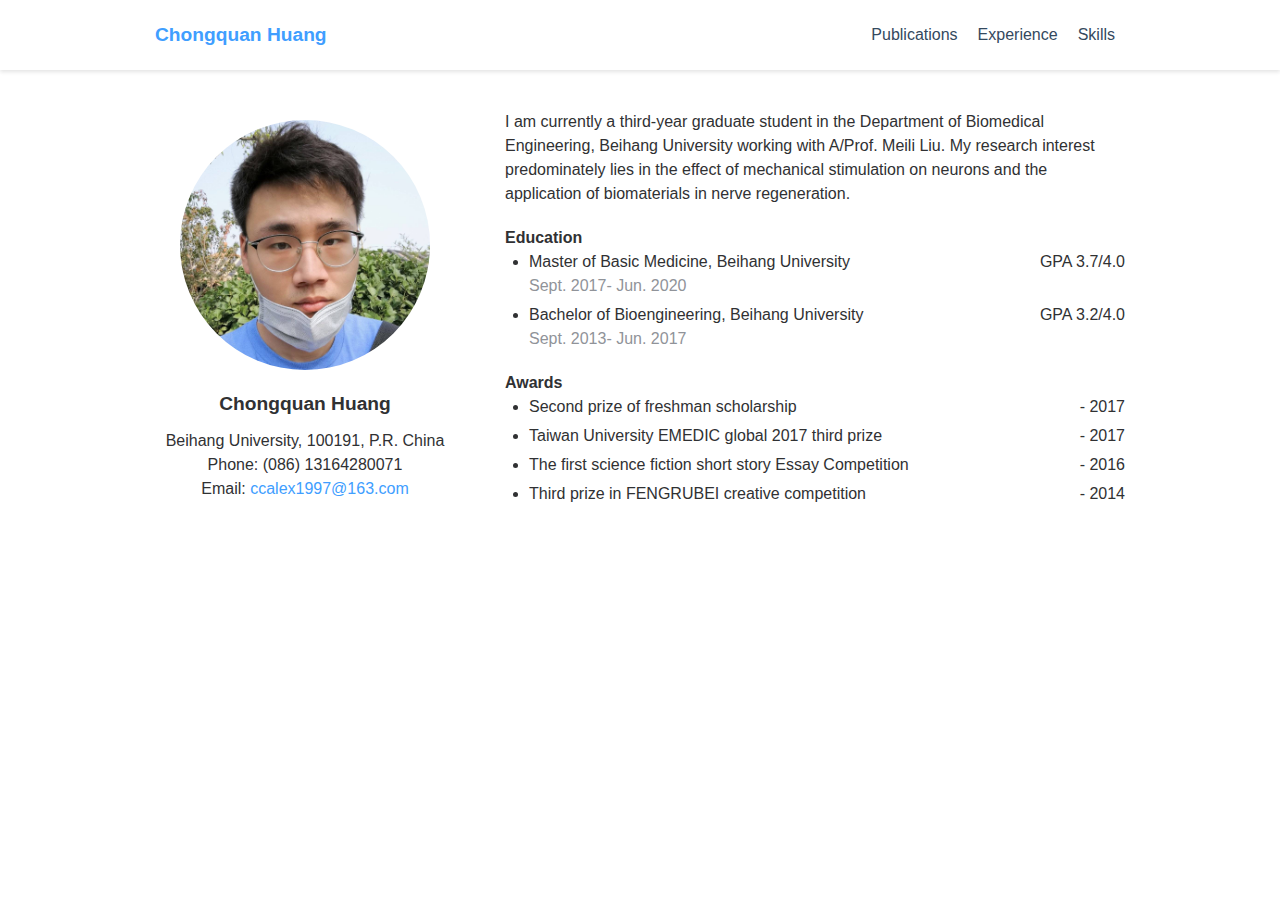
==== index.html @ f3b4823b "Merge pull request #1 from nilptr/main" ====
<!DOCTYPE html>
<html lang="en">
<head>
  <meta charset="UTF-8">
  <meta name="viewport" content="width=device-width, initial-scale=1.0">
  <title>Chongquan Huang</title>
  <link rel="stylesheet" href="/css/index.css">
</head>
<body>
  <header class="header">
    <div class="header__layout">
      <a href="/" class="header__banner">Chongquan Huang</a>

      <nav class="header__nav">
        <ul class="header__nav-list">
          <li id="publications-nav">
            <a href="/publications.html">Publications</a>
          </li>
          <li id="experience-nav">
            <a href="/experience.html">
              Experience
            </a>
          </li>
          <li id="skills-nav">
            <a href="/skills.html">
              Skills
            </a>
          </li>
        </ul>
      </nav>
    </div>
  </header>

  <main class="main">
    <section id="home" class="home-section">
      <div class="home-section__profile">
        <img class="home-section__avatar" src="/img/avatar.jpg" alt="">
        <div class="home-section__name">Chongquan Huang</div>
        <div>Beihang University, 100191, P.R. China</div>
        <div>Phone:  (086) 13164280071</div>
        <div>Email: <a href="mailto:ccalex1997@163.com">ccalex1997@163.com</a></div>
      </div>
      <div class="home-section__description">
        <p>I am currently a third-year graduate student in the Department of Biomedical Engineering, Beihang University working with A/Prof. Meili Liu. My research interest predominately lies in the effect of mechanical stimulation on neurons and the application of biomaterials in nerve regeneration.</p>
        <div class="home-section__education">
          <h3>Education</h3>
          <ul>
            <li>
              <div>
                Master of Basic Medicine, Beihang University
                <span class="float-right">GPA 3.7/4.0</span>
              </div>
              <div class="home-section__date">
                Sept. 2017- Jun. 2020
              </div>
            </li>
            <li>
              <div>
                Bachelor of Bioengineering, Beihang University
                <span class="float-right">GPA 3.2/4.0</span>
              </div>
              <div class="home-section__date">
                Sept. 2013- Jun. 2017
              </div>
            </li>
          </ul>
        </div>
        <div class="home-section__awards">
          <h3>Awards</h3>
          <ul>
            <li>
              Second prize of freshman scholarship
              <span class="float-right"> - 2017</span>
            </li>
            <li>
              Taiwan University EMEDIC global 2017 third prize
              <span class="float-right"> - 2017</span>
            </li>
            <li>
              The first science fiction short story Essay Competition
              <span class="float-right"> - 2016</span>
            </li>
            <li>
              Third prize in FENGRUBEI creative competition
              <span class="float-right"> - 2014</span>
            </li>
          </ul>
        </div>
      </div>
    </section>
  </main>
</body>
</html>
---- css/index.css ----
*,:after,:before{-webkit-box-sizing:border-box;-moz-box-sizing:border-box;box-sizing:border-box;padding:0;margin:0}html{font-family:Helvetica Neue,Arial,-apple-system,BlinkMacSystemFont,PingFang SC,STHeiti,WenQuanYi Micro Hei,Microsoft Yahei,sans-serif;font-size:16px;line-height:1.5}h1,html{color:#303133}h1{font-size:1.5rem}h2{font-size:1.25rem}h2,h3{color:#303133}h3{font-size:1rem}ul{padding-left:24px}a,a:active,a:hover,a:visited{color:#409eff;text-decoration:none}.header{position:fixed;top:0;left:0;width:100%;-webkit-box-shadow:0 .125rem .25rem 0 rgba(0,0,0,.11);-moz-box-shadow:0 .125rem .25rem 0 rgba(0,0,0,.11);box-shadow:0 .125rem .25rem 0 rgba(0,0,0,.11);z-index:100}.header,.header__layout{height:70px;background:#fff}.header__layout{display:-webkit-box;display:-webkit-flex;display:-moz-box;display:-ms-flexbox;display:flex;-webkit-box-align:center;-webkit-align-items:center;-moz-box-align:center;-ms-flex-align:center;align-items:center;width:970px;margin:auto}.header__banner{font-size:1.2em;font-weight:700}.header__nav{margin-left:auto}ul.header__nav-list{list-style-type:none;display:-webkit-box;display:-webkit-flex;display:-moz-box;display:-ms-flexbox;display:flex}ul.header__nav-list li{height:70px;margin:0 10px;color:#34495e;line-height:70px;text-align:center;cursor:pointer}ul.header__nav-list li a{color:#34495e}ul.header__nav-list li.active a{color:#409eff}.main{padding-top:70px}.main section{width:970px;margin-left:auto;margin-right:auto}.home-section{display:-webkit-box;display:-webkit-flex;display:-moz-box;display:-ms-flexbox;display:flex;margin:30px 0}.home-section li+li{margin-top:5px}.home-section__profile{-webkit-flex-shrink:0;-ms-flex-negative:0;flex-shrink:0;width:300px;margin-right:50px;text-align:center}.home-section__avatar{display:block;width:250px;height:250px;margin:20px auto;-webkit-border-radius:100%;-moz-border-radius:100%;border-radius:100%}.home-section__name{margin:10px;font-size:1.2em;font-weight:700}.home-section__description{margin-top:10px}.home-section__awards,.home-section__education{margin:20px 0}.home-section__date{color:#909399}.float-right{float:right}.experience-section{position:relative;margin:30px 0}.experience-section h2{margin:20px 0}.experience-item{padding:20px;margin-bottom:20px;border:1px solid #ebeef5;-webkit-border-radius:5px;-moz-border-radius:5px;border-radius:5px;-webkit-box-shadow:0 2px 12px 0 rgba(0,0,0,.1);-moz-box-shadow:0 2px 12px 0 rgba(0,0,0,.1);box-shadow:0 2px 12px 0 rgba(0,0,0,.1)}.experience-item__title{margin-bottom:10px;font-size:20px;color:#303133}.experience-item__sub{margin:10px 0}.experience-item__advisor,.experience-item__status{display:inline-block;width:300px}ul.experience-item__detail{padding-left:24px;color:#606266}ul.experience-item__detail li+li{margin-top:5px}.publications-section{margin:30px auto}.publications-section h2{margin-bottom:30px}.publications-section h3{margin-bottom:5px}.publications-section li+li{margin-top:10px}.publications-section p{color:#606266}.publications-section .highlight{font-weight:700;color:#303133}.skills-section{margin:30px auto}.skills-section h2{margin-bottom:20px}.skills-section h3{margin-bottom:10px}.skill-group{margin:20px 0}.hidden{display:none!important}
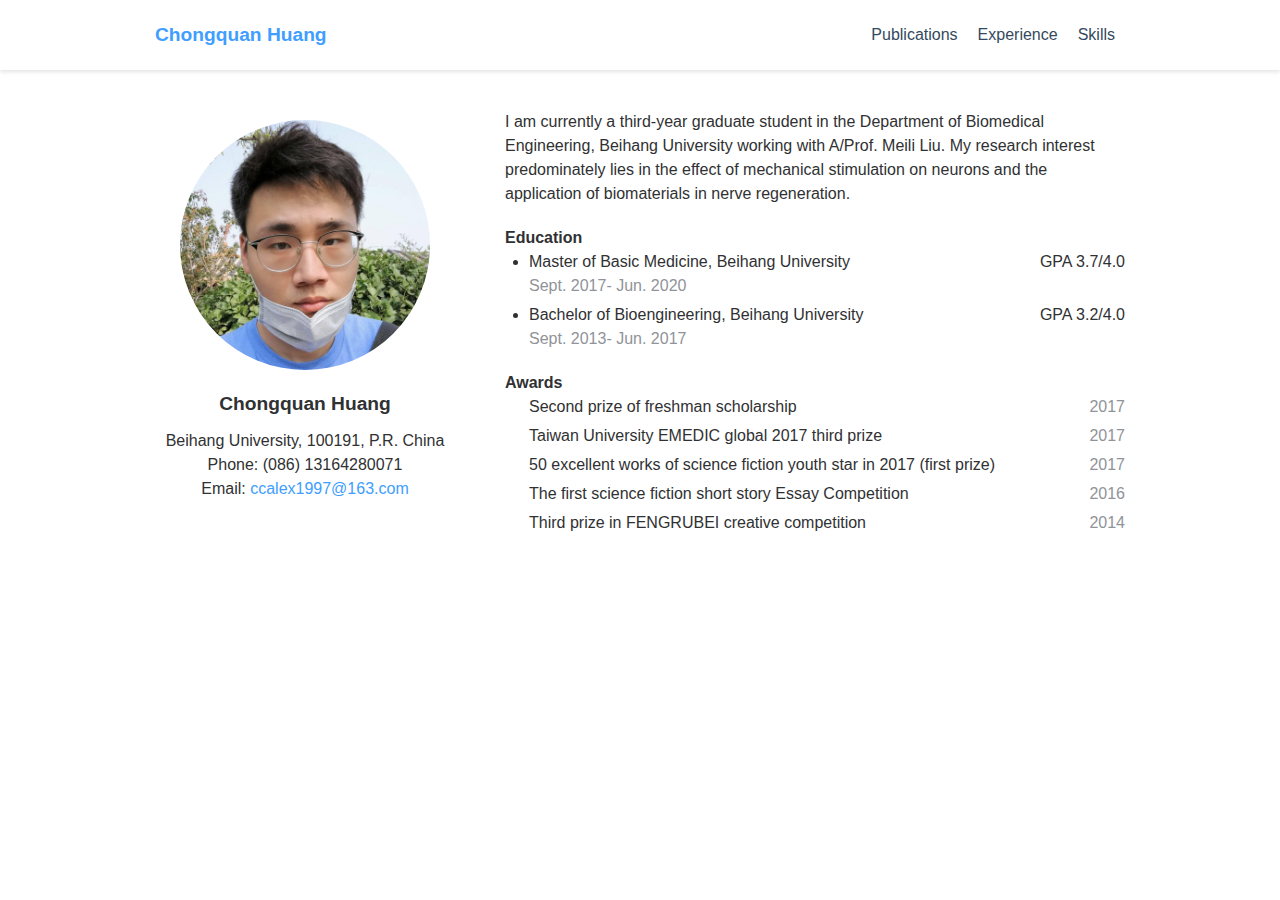
==== commit 3ecfd041: "Merge pull request #2 from nilptr/main" ====
--- a/index.html
+++ b/index.html
@@ -2,7 +2,7 @@
 <html lang="en">
 <head>
   <meta charset="UTF-8">
-  <meta name="viewport" content="width=device-width, initial-scale=1.0">
+  <!-- <meta name="viewport" content="width=device-width, initial-scale=1.0"> -->
   <title>Chongquan Huang</title>
   <link rel="stylesheet" href="/css/index.css">
 </head>
@@ -46,18 +46,18 @@
           <h3>Education</h3>
           <ul>
             <li>
-              <div>
-                Master of Basic Medicine, Beihang University
-                <span class="float-right">GPA 3.7/4.0</span>
+              <div class="home-section__row">
+                <div>Master of Basic Medicine, Beihang University</div>
+                <div>GPA 3.7/4.0</div>
               </div>
               <div class="home-section__date">
                 Sept. 2017- Jun. 2020
               </div>
             </li>
             <li>
-              <div>
+              <div class="home-section__row">
                 Bachelor of Bioengineering, Beihang University
-                <span class="float-right">GPA 3.2/4.0</span>
+                <div>GPA 3.2/4.0</div>
               </div>
               <div class="home-section__date">
                 Sept. 2013- Jun. 2017
@@ -68,21 +68,25 @@
         <div class="home-section__awards">
           <h3>Awards</h3>
           <ul>
-            <li>
+            <li class="home-section__row">
               Second prize of freshman scholarship
-              <span class="float-right"> - 2017</span>
+              <div class="home-section__date">2017</div>
             </li>
-            <li>
+            <li class="home-section__row">
               Taiwan University EMEDIC global 2017 third prize
-              <span class="float-right"> - 2017</span>
+              <div class="home-section__date">2017</div>
             </li>
-            <li>
+            <li class="home-section__row">
+              50 excellent works of science fiction youth star in 2017 (first prize)
+              <div class="home-section__date">2017</div>
+            </li>
+            <li class="home-section__row">
               The first science fiction short story Essay Competition
-              <span class="float-right"> - 2016</span>
+              <div class="home-section__date">2016</div>
             </li>
-            <li>
+            <li class="home-section__row">
               Third prize in FENGRUBEI creative competition
-              <span class="float-right"> - 2014</span>
+              <div class="home-section__date">2014</div>
             </li>
           </ul>
         </div>
--- a/css/index.css
+++ b/css/index.css
@@ -1 +1 @@
-*,:after,:before{-webkit-box-sizing:border-box;-moz-box-sizing:border-box;box-sizing:border-box;padding:0;margin:0}html{font-family:Helvetica Neue,Arial,-apple-system,BlinkMacSystemFont,PingFang SC,STHeiti,WenQuanYi Micro Hei,Microsoft Yahei,sans-serif;font-size:16px;line-height:1.5}h1,html{color:#303133}h1{font-size:1.5rem}h2{font-size:1.25rem}h2,h3{color:#303133}h3{font-size:1rem}ul{padding-left:24px}a,a:active,a:hover,a:visited{color:#409eff;text-decoration:none}.header{position:fixed;top:0;left:0;width:100%;-webkit-box-shadow:0 .125rem .25rem 0 rgba(0,0,0,.11);-moz-box-shadow:0 .125rem .25rem 0 rgba(0,0,0,.11);box-shadow:0 .125rem .25rem 0 rgba(0,0,0,.11);z-index:100}.header,.header__layout{height:70px;background:#fff}.header__layout{display:-webkit-box;display:-webkit-flex;display:-moz-box;display:-ms-flexbox;display:flex;-webkit-box-align:center;-webkit-align-items:center;-moz-box-align:center;-ms-flex-align:center;align-items:center;width:970px;margin:auto}.header__banner{font-size:1.2em;font-weight:700}.header__nav{margin-left:auto}ul.header__nav-list{list-style-type:none;display:-webkit-box;display:-webkit-flex;display:-moz-box;display:-ms-flexbox;display:flex}ul.header__nav-list li{height:70px;margin:0 10px;color:#34495e;line-height:70px;text-align:center;cursor:pointer}ul.header__nav-list li a{color:#34495e}ul.header__nav-list li.active a{color:#409eff}.main{padding-top:70px}.main section{width:970px;margin-left:auto;margin-right:auto}.home-section{display:-webkit-box;display:-webkit-flex;display:-moz-box;display:-ms-flexbox;display:flex;margin:30px 0}.home-section li+li{margin-top:5px}.home-section__profile{-webkit-flex-shrink:0;-ms-flex-negative:0;flex-shrink:0;width:300px;margin-right:50px;text-align:center}.home-section__avatar{display:block;width:250px;height:250px;margin:20px auto;-webkit-border-radius:100%;-moz-border-radius:100%;border-radius:100%}.home-section__name{margin:10px;font-size:1.2em;font-weight:700}.home-section__description{margin-top:10px}.home-section__awards,.home-section__education{margin:20px 0}.home-section__date{color:#909399}.float-right{float:right}.experience-section{position:relative;margin:30px 0}.experience-section h2{margin:20px 0}.experience-item{padding:20px;margin-bottom:20px;border:1px solid #ebeef5;-webkit-border-radius:5px;-moz-border-radius:5px;border-radius:5px;-webkit-box-shadow:0 2px 12px 0 rgba(0,0,0,.1);-moz-box-shadow:0 2px 12px 0 rgba(0,0,0,.1);box-shadow:0 2px 12px 0 rgba(0,0,0,.1)}.experience-item__title{margin-bottom:10px;font-size:20px;color:#303133}.experience-item__sub{margin:10px 0}.experience-item__advisor,.experience-item__status{display:inline-block;width:300px}ul.experience-item__detail{padding-left:24px;color:#606266}ul.experience-item__detail li+li{margin-top:5px}.publications-section{margin:30px auto}.publications-section h2{margin-bottom:30px}.publications-section h3{margin-bottom:5px}.publications-section li+li{margin-top:10px}.publications-section p{color:#606266}.publications-section .highlight{font-weight:700;color:#303133}.skills-section{margin:30px auto}.skills-section h2{margin-bottom:20px}.skills-section h3{margin-bottom:10px}.skill-group{margin:20px 0}.hidden{display:none!important}+*,:after,:before{-webkit-box-sizing:border-box;-moz-box-sizing:border-box;box-sizing:border-box;padding:0;margin:0}html{min-width:1024px;font-family:Helvetica Neue,Arial,-apple-system,BlinkMacSystemFont,PingFang SC,STHeiti,WenQuanYi Micro Hei,Microsoft Yahei,sans-serif;font-size:16px;line-height:1.5}h1,html{color:#303133}h1{font-size:1.5rem}h2{font-size:1.25rem}h2,h3{color:#303133}h3{font-size:1rem}ul{padding-left:24px}a{-webkit-transition:color .3s ease;-o-transition:color .3s ease;-moz-transition:color .3s ease;transition:color .3s ease}a,a:link,a:visited{color:#409eff;text-decoration:none}a:active,a:hover{color:#027bf2;text-decoration:underline}.header{position:fixed;top:0;left:0;width:100%;-webkit-box-shadow:0 .125rem .25rem 0 rgba(0,0,0,.11);-moz-box-shadow:0 .125rem .25rem 0 rgba(0,0,0,.11);box-shadow:0 .125rem .25rem 0 rgba(0,0,0,.11);z-index:100}.header,.header__layout{height:70px;background:#fff}.header__layout{display:-webkit-box;display:-webkit-flex;display:-moz-box;display:-ms-flexbox;display:flex;-webkit-box-align:center;-webkit-align-items:center;-moz-box-align:center;-ms-flex-align:center;align-items:center;width:970px;margin:auto}.header__banner{font-size:1.2em;font-weight:700}.header__nav{margin-left:auto}ul.header__nav-list{list-style-type:none;display:-webkit-box;display:-webkit-flex;display:-moz-box;display:-ms-flexbox;display:flex}ul.header__nav-list li{height:70px;margin:0 10px;color:#34495e;line-height:70px;text-align:center;cursor:pointer}ul.header__nav-list li a{color:#34495e}ul.header__nav-list li a:hover{color:#409eff;text-decoration:none}ul.header__nav-list li.active a,ul.header__nav-list li:hover a{color:#409eff}.main{padding-top:70px}.main section{width:970px;margin-left:auto;margin-right:auto}.home-section{display:-webkit-box;display:-webkit-flex;display:-moz-box;display:-ms-flexbox;display:flex;margin:30px 0}.home-section li+li{margin-top:5px}.home-section__profile{-webkit-flex-shrink:0;-ms-flex-negative:0;flex-shrink:0;width:300px;margin-right:50px;text-align:center}.home-section__avatar{display:block;width:250px;height:250px;margin:20px auto;-webkit-border-radius:100%;-moz-border-radius:100%;border-radius:100%}.home-section__name{margin:10px;font-size:1.2em;font-weight:700}.home-section__description{margin-top:10px}.home-section__awards,.home-section__education{margin:20px 0}.home-section__row{display:-webkit-box;display:-webkit-flex;display:-moz-box;display:-ms-flexbox;display:flex;-webkit-box-pack:justify;-webkit-justify-content:space-between;-moz-box-pack:justify;-ms-flex-pack:justify;justify-content:space-between;-webkit-align-self:center;-ms-flex-item-align:center;align-self:center}.home-section__date{color:#909399}.float-right{float:right}.experience-section{position:relative;margin:30px 0}.experience-section h2{margin:20px 0}.experience-item{display:-webkit-box;display:-webkit-flex;display:-moz-box;display:-ms-flexbox;display:flex;padding:20px;margin-bottom:20px;border:1px solid #ebeef5;-webkit-border-radius:5px;-moz-border-radius:5px;border-radius:5px;-webkit-box-shadow:0 2px 12px 0 rgba(0,0,0,.1);-moz-box-shadow:0 2px 12px 0 rgba(0,0,0,.1);box-shadow:0 2px 12px 0 rgba(0,0,0,.1)}.experience-item__wrap{-webkit-box-flex:1;-webkit-flex:1;-moz-box-flex:1;-ms-flex:1;flex:1}.experience-item__image{width:auto;height:auto;max-width:360px;max-height:360px}.experience-item__title{margin-bottom:10px;font-size:20px;color:#303133}.experience-item__sub{margin:10px 0}ul.experience-item__detail{padding-left:24px;color:#606266}ul.experience-item__detail li+li{margin-top:5px}.publications-section{margin:30px auto}.publications-section h2{margin-bottom:30px}.publications-section h3{margin-bottom:5px}.publications-section li+li{margin-top:10px}.publications-section p{color:#606266}.publications-section .highlight{font-weight:700;color:#303133}.skills-section{margin:30px auto}.skills-section h2{margin-bottom:20px}.skills-section h3{margin-bottom:10px}.skill-group{margin:20px 0}.hidden{display:none!important}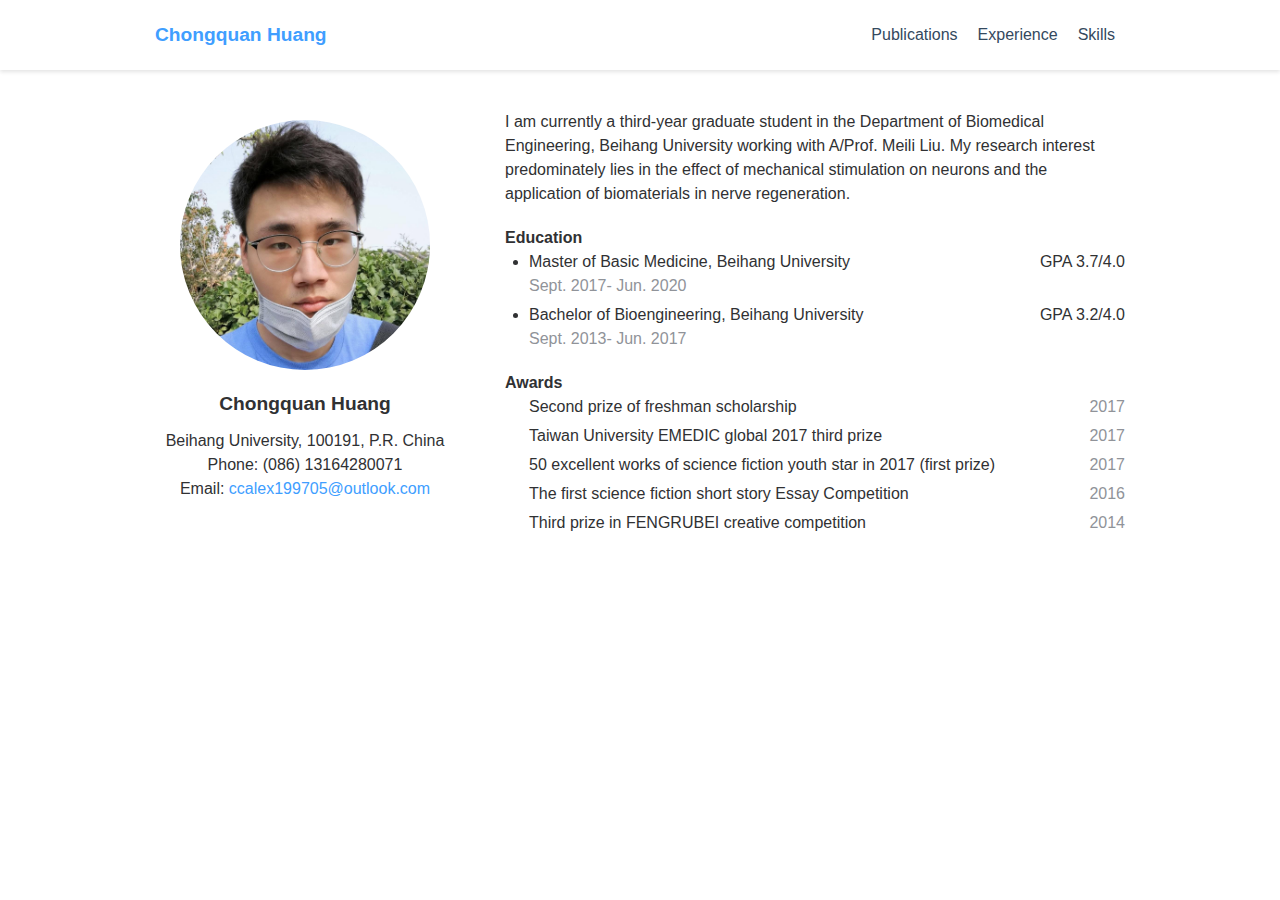
==== commit a7da288c: "Merge pull request #3 from nilptr/main" ====
--- a/index.html
+++ b/index.html
@@ -38,7 +38,7 @@
         <div class="home-section__name">Chongquan Huang</div>
         <div>Beihang University, 100191, P.R. China</div>
         <div>Phone:  (086) 13164280071</div>
-        <div>Email: <a href="mailto:ccalex1997@163.com">ccalex1997@163.com</a></div>
+        <div>Email: <a href="mailto:ccalex199705@outlook.com">ccalex199705@outlook.com</a></div>
       </div>
       <div class="home-section__description">
         <p>I am currently a third-year graduate student in the Department of Biomedical Engineering, Beihang University working with A/Prof. Meili Liu. My research interest predominately lies in the effect of mechanical stimulation on neurons and the application of biomaterials in nerve regeneration.</p>
--- a/css/index.css
+++ b/css/index.css
@@ -1 +1 @@
-*,:after,:before{-webkit-box-sizing:border-box;-moz-box-sizing:border-box;box-sizing:border-box;padding:0;margin:0}html{min-width:1024px;font-family:Helvetica Neue,Arial,-apple-system,BlinkMacSystemFont,PingFang SC,STHeiti,WenQuanYi Micro Hei,Microsoft Yahei,sans-serif;font-size:16px;line-height:1.5}h1,html{color:#303133}h1{font-size:1.5rem}h2{font-size:1.25rem}h2,h3{color:#303133}h3{font-size:1rem}ul{padding-left:24px}a{-webkit-transition:color .3s ease;-o-transition:color .3s ease;-moz-transition:color .3s ease;transition:color .3s ease}a,a:link,a:visited{color:#409eff;text-decoration:none}a:active,a:hover{color:#027bf2;text-decoration:underline}.header{position:fixed;top:0;left:0;width:100%;-webkit-box-shadow:0 .125rem .25rem 0 rgba(0,0,0,.11);-moz-box-shadow:0 .125rem .25rem 0 rgba(0,0,0,.11);box-shadow:0 .125rem .25rem 0 rgba(0,0,0,.11);z-index:100}.header,.header__layout{height:70px;background:#fff}.header__layout{display:-webkit-box;display:-webkit-flex;display:-moz-box;display:-ms-flexbox;display:flex;-webkit-box-align:center;-webkit-align-items:center;-moz-box-align:center;-ms-flex-align:center;align-items:center;width:970px;margin:auto}.header__banner{font-size:1.2em;font-weight:700}.header__nav{margin-left:auto}ul.header__nav-list{list-style-type:none;display:-webkit-box;display:-webkit-flex;display:-moz-box;display:-ms-flexbox;display:flex}ul.header__nav-list li{height:70px;margin:0 10px;color:#34495e;line-height:70px;text-align:center;cursor:pointer}ul.header__nav-list li a{color:#34495e}ul.header__nav-list li a:hover{color:#409eff;text-decoration:none}ul.header__nav-list li.active a,ul.header__nav-list li:hover a{color:#409eff}.main{padding-top:70px}.main section{width:970px;margin-left:auto;margin-right:auto}.home-section{display:-webkit-box;display:-webkit-flex;display:-moz-box;display:-ms-flexbox;display:flex;margin:30px 0}.home-section li+li{margin-top:5px}.home-section__profile{-webkit-flex-shrink:0;-ms-flex-negative:0;flex-shrink:0;width:300px;margin-right:50px;text-align:center}.home-section__avatar{display:block;width:250px;height:250px;margin:20px auto;-webkit-border-radius:100%;-moz-border-radius:100%;border-radius:100%}.home-section__name{margin:10px;font-size:1.2em;font-weight:700}.home-section__description{margin-top:10px}.home-section__awards,.home-section__education{margin:20px 0}.home-section__row{display:-webkit-box;display:-webkit-flex;display:-moz-box;display:-ms-flexbox;display:flex;-webkit-box-pack:justify;-webkit-justify-content:space-between;-moz-box-pack:justify;-ms-flex-pack:justify;justify-content:space-between;-webkit-align-self:center;-ms-flex-item-align:center;align-self:center}.home-section__date{color:#909399}.float-right{float:right}.experience-section{position:relative;margin:30px 0}.experience-section h2{margin:20px 0}.experience-item{display:-webkit-box;display:-webkit-flex;display:-moz-box;display:-ms-flexbox;display:flex;padding:20px;margin-bottom:20px;border:1px solid #ebeef5;-webkit-border-radius:5px;-moz-border-radius:5px;border-radius:5px;-webkit-box-shadow:0 2px 12px 0 rgba(0,0,0,.1);-moz-box-shadow:0 2px 12px 0 rgba(0,0,0,.1);box-shadow:0 2px 12px 0 rgba(0,0,0,.1)}.experience-item__wrap{-webkit-box-flex:1;-webkit-flex:1;-moz-box-flex:1;-ms-flex:1;flex:1}.experience-item__image{width:auto;height:auto;max-width:360px;max-height:360px}.experience-item__title{margin-bottom:10px;font-size:20px;color:#303133}.experience-item__sub{margin:10px 0}ul.experience-item__detail{padding-left:24px;color:#606266}ul.experience-item__detail li+li{margin-top:5px}.publications-section{margin:30px auto}.publications-section h2{margin-bottom:30px}.publications-section h3{margin-bottom:5px}.publications-section li+li{margin-top:10px}.publications-section p{color:#606266}.publications-section .highlight{font-weight:700;color:#303133}.skills-section{margin:30px auto}.skills-section h2{margin-bottom:20px}.skills-section h3{margin-bottom:10px}.skill-group{margin:20px 0}.hidden{display:none!important}+*,:after,:before{-webkit-box-sizing:border-box;-moz-box-sizing:border-box;box-sizing:border-box;padding:0;margin:0}html{min-width:1024px;font-family:Helvetica Neue,Arial,-apple-system,BlinkMacSystemFont,PingFang SC,STHeiti,WenQuanYi Micro Hei,Microsoft Yahei,sans-serif;font-size:16px;line-height:1.5}h1,html{color:#303133}h1{font-size:1.5rem}h2{font-size:1.25rem}h2,h3{color:#303133}h3{font-size:1rem}ul{padding-left:24px}a{-webkit-transition:color .3s ease;-o-transition:color .3s ease;-moz-transition:color .3s ease;transition:color .3s ease}a,a:link,a:visited{color:#409eff;text-decoration:none}a:active,a:hover{color:#027bf2;text-decoration:underline}.header{position:fixed;top:0;left:0;width:100%;-webkit-box-shadow:0 .125rem .25rem 0 rgba(0,0,0,.11);-moz-box-shadow:0 .125rem .25rem 0 rgba(0,0,0,.11);box-shadow:0 .125rem .25rem 0 rgba(0,0,0,.11);z-index:100}.header,.header__layout{height:70px;background:#fff}.header__layout{display:-webkit-box;display:-webkit-flex;display:-moz-box;display:-ms-flexbox;display:flex;-webkit-box-align:center;-webkit-align-items:center;-moz-box-align:center;-ms-flex-align:center;align-items:center;width:970px;margin:auto}.header__banner{font-size:1.2em;font-weight:700}.header__nav{margin-left:auto}ul.header__nav-list{list-style-type:none;display:-webkit-box;display:-webkit-flex;display:-moz-box;display:-ms-flexbox;display:flex}ul.header__nav-list li{height:70px;margin:0 10px;color:#34495e;line-height:70px;text-align:center;cursor:pointer}ul.header__nav-list li a{color:#34495e}ul.header__nav-list li a:hover{color:#409eff;text-decoration:none}ul.header__nav-list li.active a,ul.header__nav-list li:hover a{color:#409eff}.main{padding-top:70px}.main section{width:970px;margin-left:auto;margin-right:auto}.home-section{display:-webkit-box;display:-webkit-flex;display:-moz-box;display:-ms-flexbox;display:flex;margin:30px 0}.home-section li+li{margin-top:5px}.home-section__profile{-webkit-flex-shrink:0;-ms-flex-negative:0;flex-shrink:0;width:300px;margin-right:50px;text-align:center}.home-section__avatar{display:block;width:250px;height:250px;margin:20px auto;-webkit-border-radius:100%;-moz-border-radius:100%;border-radius:100%}.home-section__name{margin:10px;font-size:1.2em;font-weight:700}.home-section__description{margin-top:10px}.home-section__awards,.home-section__education{margin:20px 0}.home-section__row{display:-webkit-box;display:-webkit-flex;display:-moz-box;display:-ms-flexbox;display:flex;-webkit-box-pack:justify;-webkit-justify-content:space-between;-moz-box-pack:justify;-ms-flex-pack:justify;justify-content:space-between;-webkit-align-self:center;-ms-flex-item-align:center;align-self:center;-webkit-flex-wrap:wrap;-ms-flex-wrap:wrap;flex-wrap:wrap}.home-section__date{color:#909399}.float-right{float:right}.experience-section{position:relative;margin:30px 0}.experience-section h2{margin:20px 0}.experience-item{display:-webkit-box;display:-webkit-flex;display:-moz-box;display:-ms-flexbox;display:flex;padding:20px;margin-bottom:20px;border:1px solid #ebeef5;-webkit-border-radius:5px;-moz-border-radius:5px;border-radius:5px;-webkit-box-shadow:0 2px 12px 0 rgba(0,0,0,.1);-moz-box-shadow:0 2px 12px 0 rgba(0,0,0,.1);box-shadow:0 2px 12px 0 rgba(0,0,0,.1)}.experience-item__wrap{-webkit-box-flex:1;-webkit-flex:1;-moz-box-flex:1;-ms-flex:1;flex:1}.experience-item__image{width:360px;height:auto;-webkit-flex-shrink:0;-ms-flex-negative:0;flex-shrink:0}.experience-item__image.img-1{width:360px;height:199px}.experience-item__image.img-2{width:360px;height:319px}.experience-item__image.img-3{width:360px;height:247px}.experience-item__title{margin-bottom:10px;font-size:20px;color:#303133}.experience-item__sub{margin:10px 0}ul.experience-item__detail{padding-left:24px;color:#606266}ul.experience-item__detail li+li{margin-top:5px}.publications-section{margin:30px auto}.publications-section h2{margin-bottom:30px}.publications-section h3{margin-bottom:5px}.publications-section li+li{margin-top:10px}.publications-section p{color:#606266}.publications-section .highlight{font-weight:700;color:#303133}.skills-section{margin:30px auto}.skills-section h2{margin-bottom:20px}.skills-section h3{margin-bottom:10px}.skill-group{margin:20px 0}.hidden{display:none!important}